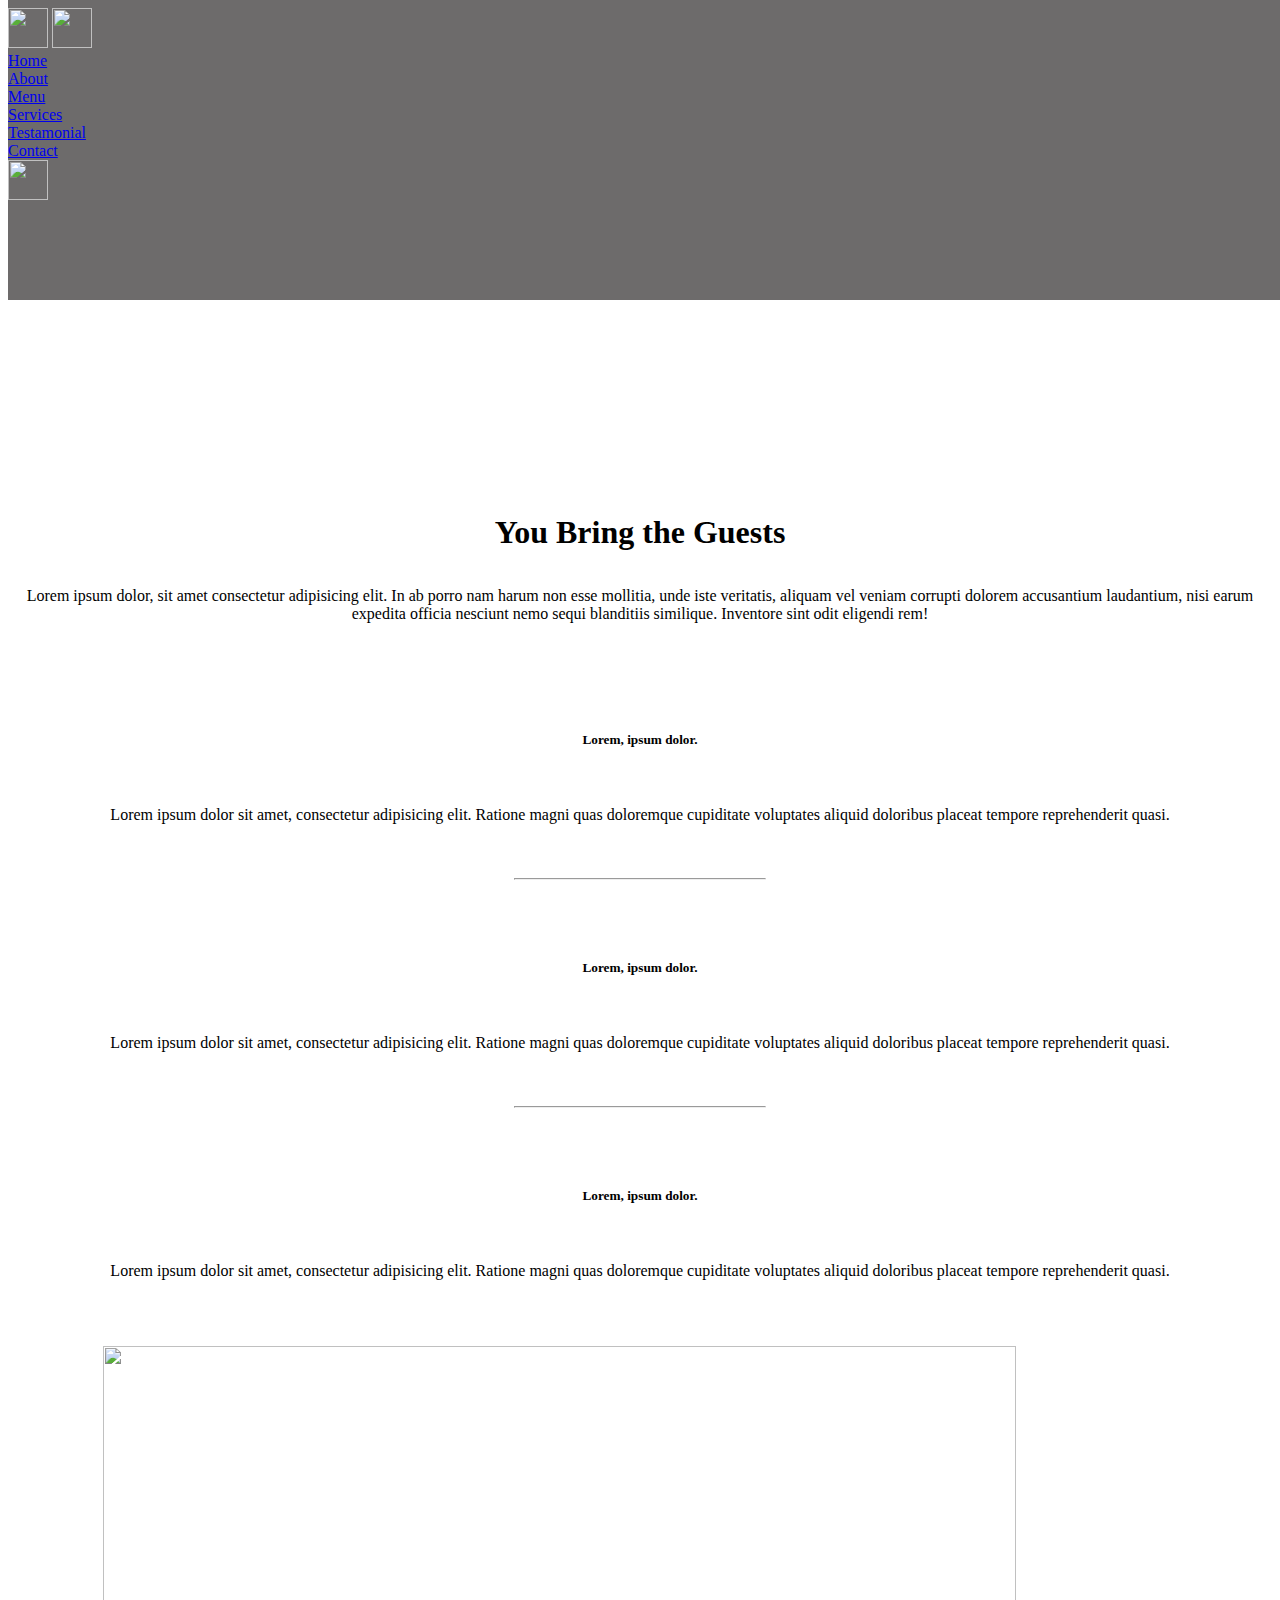
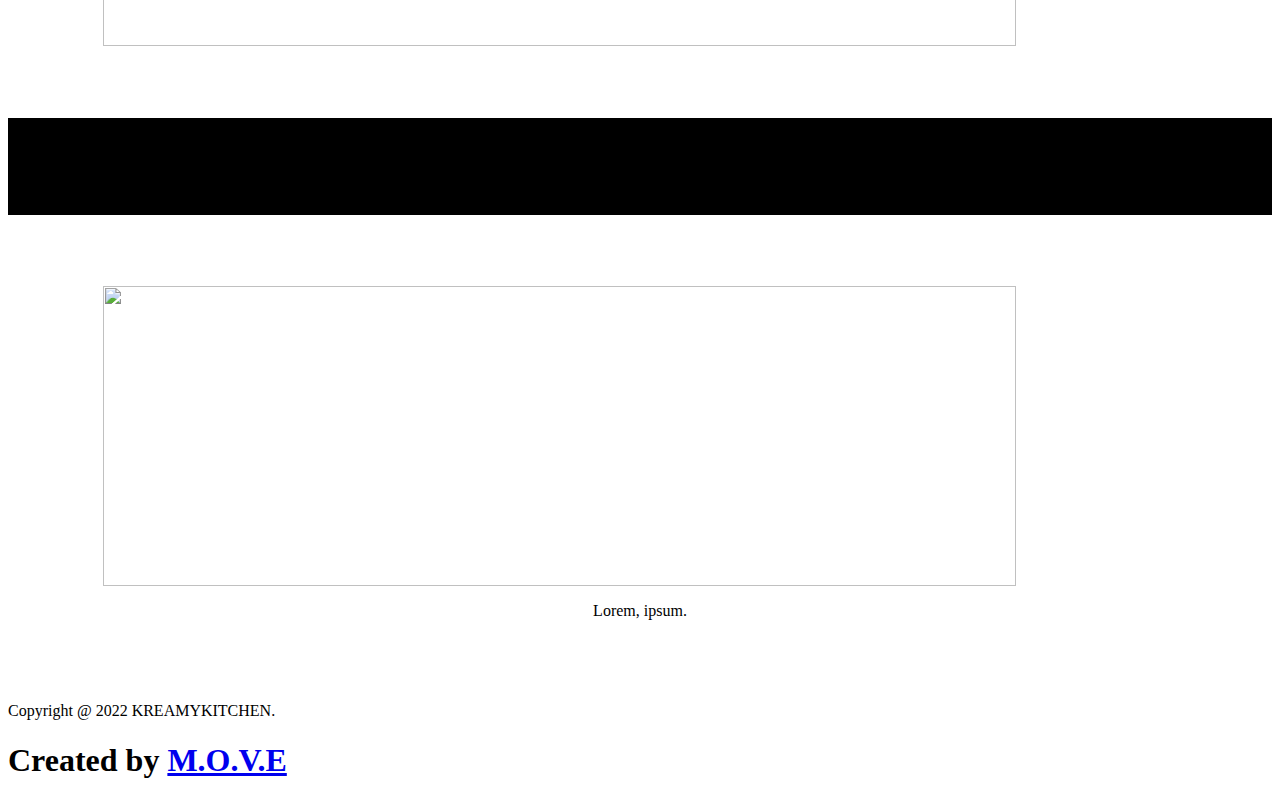
==== about.html @ 5a99c394 "Add files via upload" ====
<html>
    <head>
        <meta charset="UTF-8">
  <meta http-equiv="X-UA-Compatible" content="IE=edge">
  <meta name="viewport" content="width=device-width, initial-scale=1.0">
        <title>
            KREAMYKITCHEN ||
        </title>
        <link rel="stylesheet" href="https://cdnjs.cloudflare.com/ajax/libs/font-awesome/6.1.2/css/all.min.css" 
        integrity="sha512-1sCRPdkRXhBV2PBLUdRb4tMg1w2YPf37qatUFeS7zlBy7jJI8Lf4VHwWfZZfpXtYSLy85pkm9GaYVYMfw5BC1A=="
         crossorigin="anonymous" 
        referrerpolicy="no-referrer" />
        <link href="assets/css/style.css" rel="stylesheet" type="text/css">
        <link href="assets/css/mediaquery.css" rel="stylesheet" type="text/css">
        <link rel="stylesheet" href="path/to/font-awesome/css/font-awesome.min.css">
        <link rel="preconnect" href="https://fonts.googleapis.com">
        <link rel="preconnect" href="https://fonts.gstatic.com" crossorigin>
        <link href="https://fonts.googleapis.com/css2?family=Poppins:ital,wght@0,200;0,300;0,400;0,500;0,600;1,200&display=swap" rel="stylesheet">
<link href="assets/css icon/all.css" rel="stylesheet">
<link rel="preconnect" href="https://fonts.googleapis.com">
<link rel="preconnect" href="https://fonts.gstatic.com" crossorigin>
<link href="https://fonts.googleapis.com/css2?family=Dancing+Script:wght@700&family=Edu+VIC+WA+NT+Beginner&family=Raleway:wght@200&display=swap" rel="stylesheet">
    </head>
    <body>

     

      
<header>
    
    <div class="menu-btns">
        <img class="open"  src="https://img.icons8.com/ios-filled/50/ffffff/menu--v1.png" width="40"/>
        <img  id="close" class="hide"   src="https://img.icons8.com/ios-filled/50/ffffff/delete-sign--v1.png"  width="40"/>
       </div>
    
       <div id="menu-bar" class="slide">

        <div class="nav-link-card">
            <div class="nav-link">  <a href="index.html">Home</a></div>
        <div class="nav-link">  <a href="about.html">About</a></div>
        <div class="nav-link">  <a href="menu.html">Menu</a></div>
        <div class="nav-link">  <a href="services.html">Services</a></div>
        <div class="nav-link">  <a href="testimonials.html">Testamonial</a></div>
        <div class="nav-link">   <a href="contact.html">Contact</a></div>
        </div>


    </div>
    

    <div class="logo-card">
        <div class="brand-logo"><img class="logo" src="assets/images/logo.jpg" width="40"> </div>
        </div>


        <div class="header-social">
            <i class="fa-brands fa-instagram"></i>
        </div>

    </header>

<div id="background-img"></div>

    <section id="about-about">

    <div id="about-head-text">About Us</div>

<div class="line"></div>

    <div id="about-intro-text">
    <h1>You Bring the Guests</h1>
    <p>Lorem ipsum dolor, sit amet consectetur adipisicing elit. 
        In ab porro nam harum non esse mollitia, unde iste veritatis,
         aliquam vel veniam corrupti dolorem accusantium laudantium,
          nisi earum expedita officia nesciunt nemo sequi blanditiis similique. 
          Inventore sint odit eligendi rem!</p>
    </div>
    
<div id="about-mother">

<div class="about-card">
    <i class="fa-solid fa-carrot"></i>
    <h5>Lorem, ipsum dolor.</h5>
    <p>Lorem ipsum dolor sit amet, consectetur adipisicing elit. 
        Ratione magni quas doloremque cupiditate voluptates
         aliquid doloribus placeat tempore reprehenderit quasi.</p>
</div>

<hr>


<div class="about-card">
    <i class="fa-solid fa-plate-wheat"></i>
    <h5>Lorem, ipsum dolor.</h5>
    <p>Lorem ipsum dolor sit amet, consectetur adipisicing elit. 
        Ratione magni quas doloremque cupiditate voluptates
         aliquid doloribus placeat tempore reprehenderit quasi.</p>
</div>

<hr>



<div class="about-card">
    <i class="fa-solid fa-plate-wheat"></i>
    <h5>Lorem, ipsum dolor.</h5>
    <p>Lorem ipsum dolor sit amet, consectetur adipisicing elit. 
        Ratione magni quas doloremque cupiditate voluptates
         aliquid doloribus placeat tempore reprehenderit quasi.</p>
</div>

</div>

<div class="about-img-card">
    <img src="assets/images/about about img.jpg" alt="">
</div>


<div id="the-chef">
<h1>Meet KREAMYKITCHEN Chef</h1>

<span class="about-img-text-card">
    <img src="assets/images/our chef.jpg" alt="">
<p>Lorem, ipsum.</p>

<span class="the-chef-social">
    <i class="fa-brands fa-instagram"></i> 
    <i class="fa-solid fa-envelope"></i>
</span>

</span>

</div>

    </section>


    <footer>
        <p>Copyright @ 2022 KREAMYKITCHEN.</p>
        <h1> Created by <a href="http://wa.me/message/B4BREKT4IJVZI1"> M.O.V.E</a></h1>
        
        </footer>

    <script src="assets/js/main.js"></script>

<style>
.the-chef-social i{
font-size:30px;
color:#db5207;
z-index: 99;
}


.about-card i{
    font-size:30px; 
    color:#db5207;
}

#background-img{
background-image: url('/assets/images/news.jpg');
  background-blend-mode: overlay;
  background-size: cover;
    background-repeat: no-repeat;
 background-color:rgb(33 31 31 / 66%);
 height:300px;
 position:absolute;
 top:0px;
 width:100%;
 z-index: -10;
}


#about-head-text{
margin-top:130px;
text-align: center;
font-size:30px;
color:white;
}

#about-intro-text{
    margin-top:150px;
   text-align: center;
   padding-bottom:50px;
}

#about-intro-text h1{
    padding-bottom:15px;
}

#about-mother{
display:flex;
flex-direction: column;
gap:30px;
justify-content: center;
align-items: center;
}

#about-mother hr{
width:250px;
}


.about-card{
    display:flex;
flex-direction: column;
justify-content: center;
align-items: center;
text-align: center;
gap:20px;
}

.about-img-text-card,.about-img-card{
    display:flex;
flex-direction: column;
justify-content: center;
align-items: center;
}


.about-img-text-card img{
width:85%;
height:300px;
padding-top:50px;
}

.about-img-card img{
width:85%;
padding-top:50px;
padding-bottom:50px;
height:300px;

}

#the-chef{
    padding-bottom:50px;

}

#the-chef h1{
  background-color:black;
  padding:30px;
  text-align: center;

}



</style>


    </body>
</html>
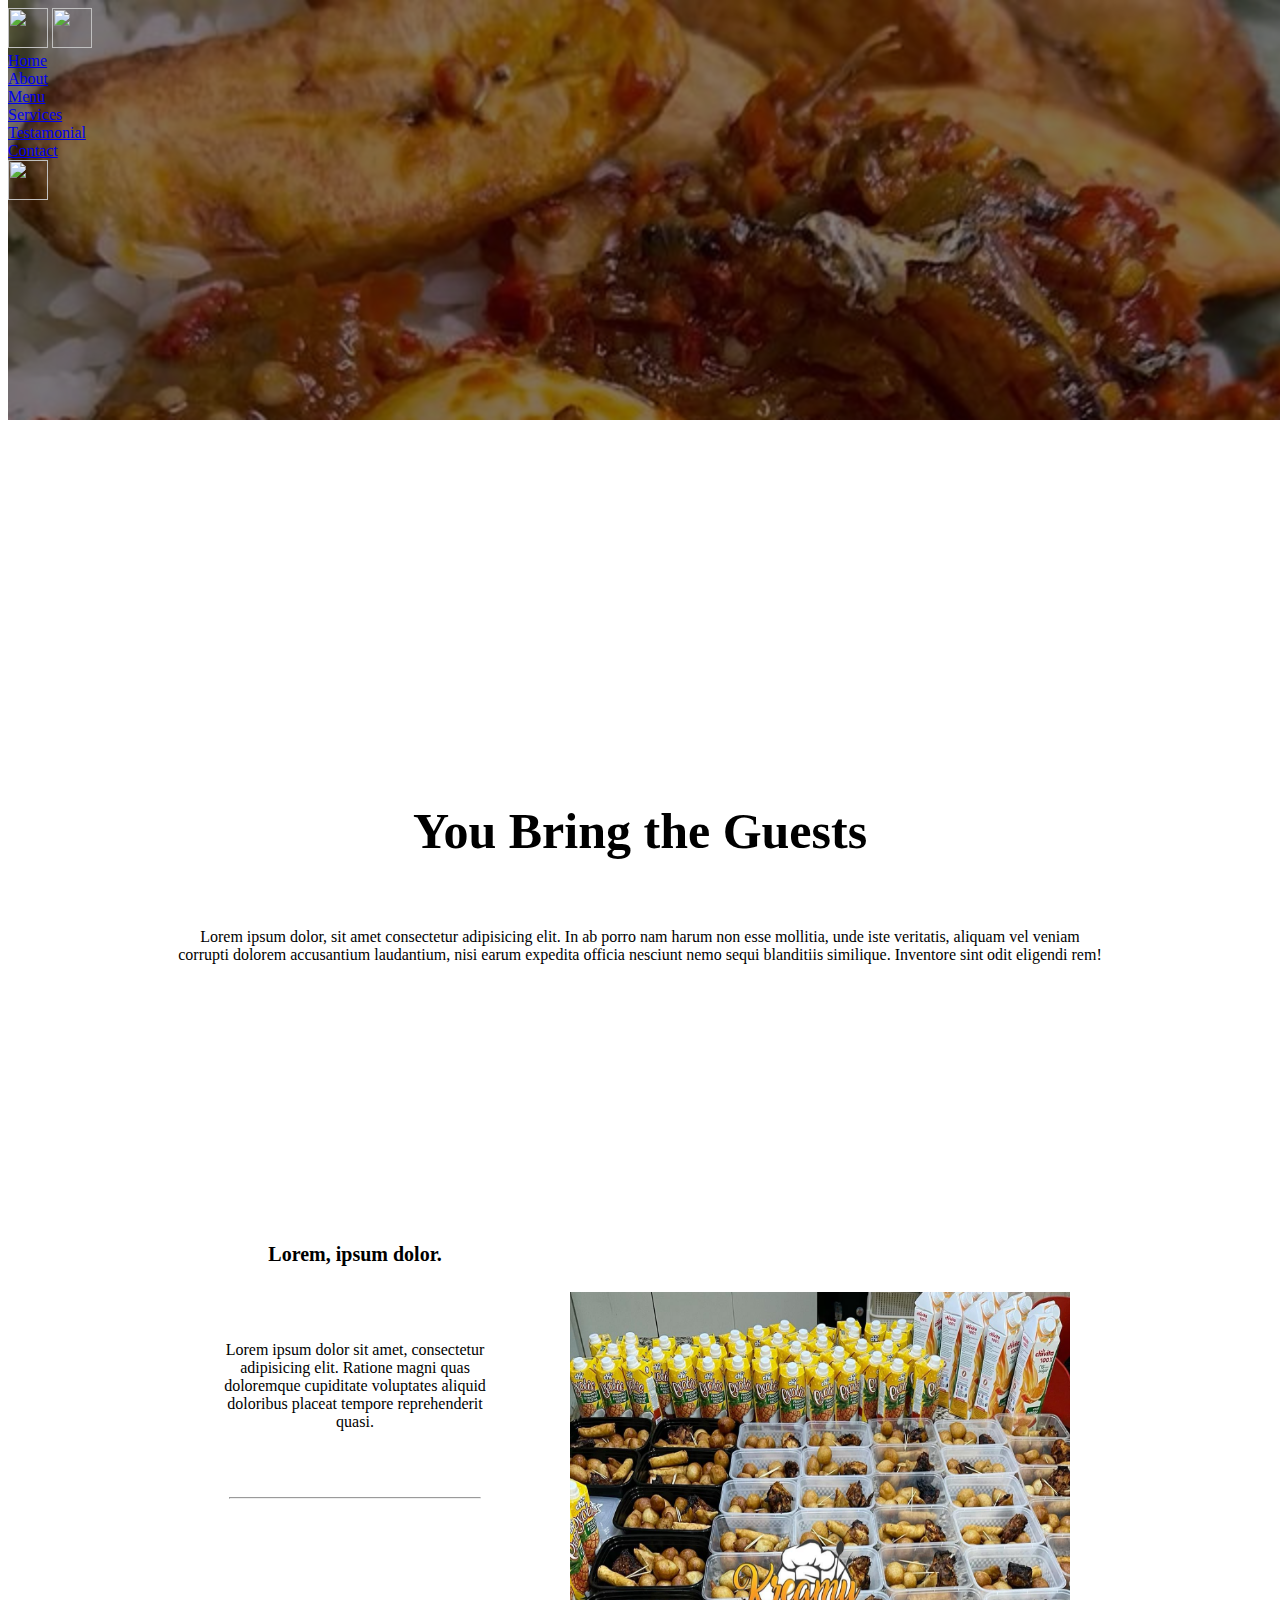
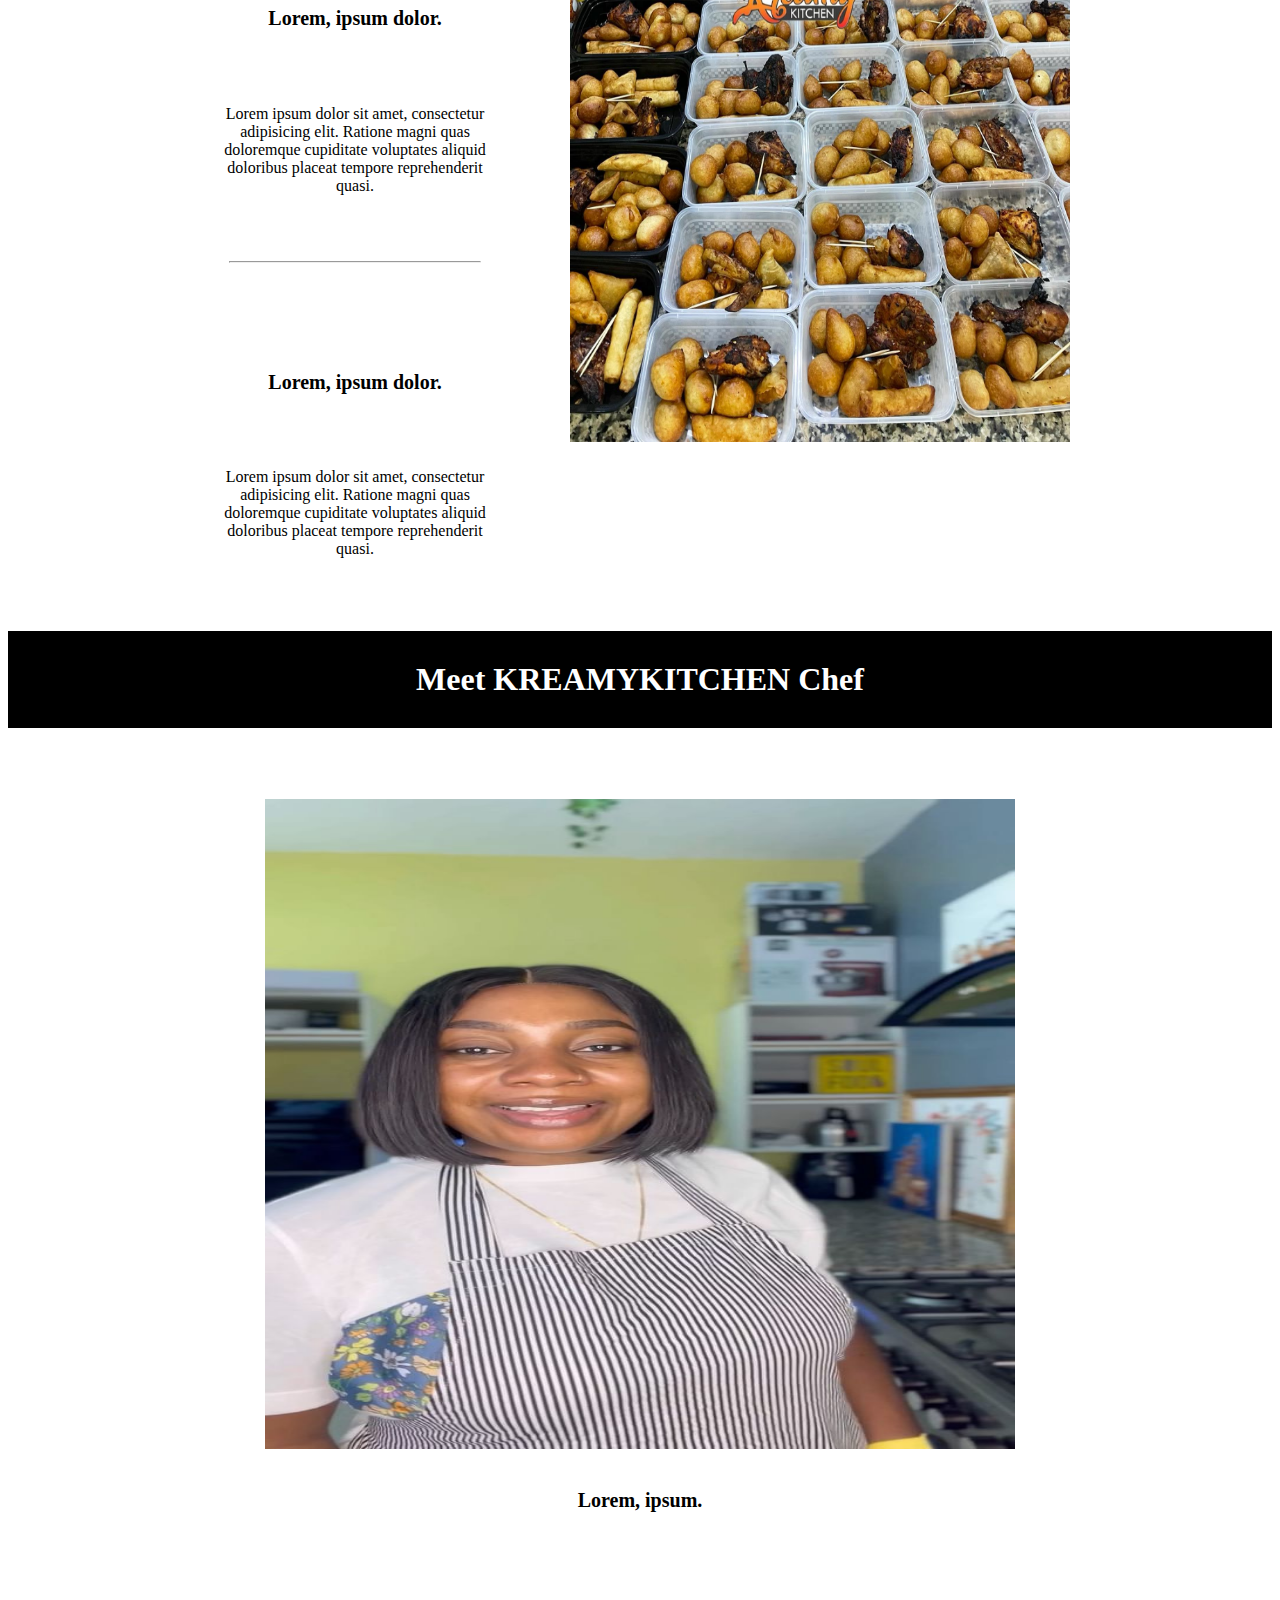
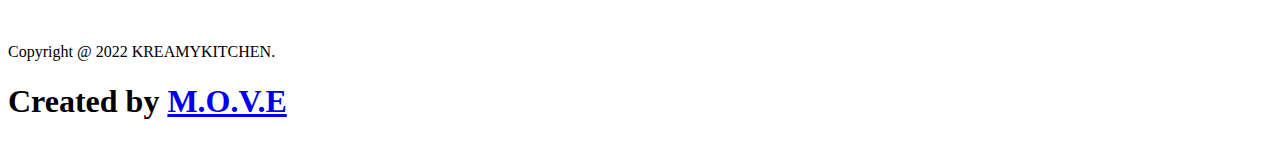
==== commit 6f47ef49: "Add files via upload" ====
--- a/about.html
+++ b/about.html
@@ -29,8 +29,8 @@
 <header>
     
     <div class="menu-btns">
-        <img class="open"  src="https://img.icons8.com/ios-filled/50/ffffff/menu--v1.png" width="40"/>
-        <img  id="close" class="hide"   src="https://img.icons8.com/ios-filled/50/ffffff/delete-sign--v1.png"  width="40"/>
+        <img class="open"  src="https://img.icons8.com/ios-filled/50/000000/menu--v1.png" width="40"/>
+        <img  id="close" class="hide"   src="https://img.icons8.com/ios-filled/50/000000/delete-sign--v1.png"  width="40"/>
        </div>
     
        <div id="menu-bar" class="slide">
@@ -49,7 +49,7 @@
     
 
     <div class="logo-card">
-        <div class="brand-logo"><img class="logo" src="assets/images/logo.jpg" width="40"> </div>
+        <div class="brand-logo"><img class="logo" src="assets/images/logo.PNG" width="40"> </div>
         </div>
 
 
@@ -78,6 +78,8 @@
     
 <div id="about-mother">
 
+    <div class="about-card-container">
+
 <div class="about-card">
     <i class="fa-solid fa-carrot"></i>
     <h5>Lorem, ipsum dolor.</h5>
@@ -115,6 +117,7 @@
     <img src="assets/images/about about img.jpg" alt="">
 </div>
 
+</div>
 
 <div id="the-chef">
 <h1>Meet KREAMYKITCHEN Chef</h1>
@@ -144,6 +147,8 @@
     <script src="assets/js/main.js"></script>
 
 <style>
+
+
 .the-chef-social i{
 font-size:30px;
 color:#db5207;
@@ -157,7 +162,7 @@
 }
 
 #background-img{
-background-image: url('/assets/images/news.jpg');
+background-image: url('/assets/images/news.jpg') !important;
   background-blend-mode: overlay;
   background-size: cover;
     background-repeat: no-repeat;
@@ -171,10 +176,11 @@
 
 
 #about-head-text{
-margin-top:130px;
+margin-top:170px;
 text-align: center;
 font-size:30px;
 color:white;
+padding-top:20px;
 }
 
 #about-intro-text{
@@ -183,20 +189,28 @@
    padding-bottom:50px;
 }
 
+#about-intro-text p{
+padding:20px;
+}
+
 #about-intro-text h1{
     padding-bottom:15px;
 }
 
-#about-mother{
+.about-card-container{
 display:flex;
 flex-direction: column;
 gap:30px;
 justify-content: center;
 align-items: center;
+padding-top:25px;
+padding-bottom:25px;
+
 }
 
 #about-mother hr{
 width:250px;
+margin:10px;
 }
 
 
@@ -206,14 +220,21 @@
 justify-content: center;
 align-items: center;
 text-align: center;
-gap:20px;
-}
+padding:10px;
+}
+
+.about-card h5 {
+    padding:25px;
+    font-size:20px;
+}
+
 
 .about-img-text-card,.about-img-card{
     display:flex;
 flex-direction: column;
 justify-content: center;
 align-items: center;
+padding-bottom:25px;
 }
 
 
@@ -240,9 +261,147 @@
   background-color:black;
   padding:30px;
   text-align: center;
-
-}
-
+color:white;
+}
+
+.about-img-text-card p{
+padding:20px;
+font-weight:bold;
+font-size:20px;
+}
+
+.the-chef-social{
+display:flex;
+gap:30px;
+}
+
+.the-chef-social i{
+color:black;
+font-size:25px;
+}
+
+@media (min-width: 768px) {
+
+#background-img{
+background-image: url('/assets/images/news.jpg') !important;
+  background-blend-mode: overlay;
+  background-size: cover;
+    background-repeat: no-repeat;
+ background-color:rgb(33 31 31 / 66%);
+ height:300px;
+ position:absolute;
+ top:0px;
+ width:100%;
+ z-index: -10;
+ padding-bottom:70px;
+}
+
+#about-intro-text{
+   padding:100px;
+}
+
+#about-intro-text h1{
+    font-size:40px;
+}
+
+
+
+#about-mother{
+display: flex;
+justify-content: center;
+align-items:center;
+gap:20px;
+}
+
+
+.about-card{
+width:270px;
+}
+
+.about-img-card img{
+width:400px;
+height:750px;
+
+}
+
+.about-img-text-card img{
+height:650px;
+width:600px;
+}
+
+
+}
+
+@media (min-width: 1024px) {
+
+    #background-img{
+ padding-bottom:70px;
+ height: 350px;
+}
+
+#about-head-text{
+margin-top:190px;
+text-align: center;
+font-size:50px;
+color:white;
+
+}
+
+#about-intro-text h1{
+    font-size:50px;
+}
+
+    #about-mother{
+display: flex;
+justify-content: center;
+align-items:center;
+gap:70px;
+}
+
+    .about-img-card img{
+width:500px;
+height:750px;
+
+}
+
+.about-img-text-card img{
+height:50 0px;
+width:750px;
+}
+
+#about-intro-text{
+   padding:150px;
+}
+
+
+}
+
+@media (min-width: 1321px) {
+
+#about-mother{
+display: flex;
+justify-content: center;
+align-items:center;
+gap:100px;
+}
+
+.about-img-card img{
+width:700px;
+height:750px;
+
+}
+
+.about-img-text-card img{
+height:500px;
+width:750px;
+}
+
+#about-intro-text p{
+    width:1050px;
+text-align: center;
+}
+
+}
 
 
 </style>
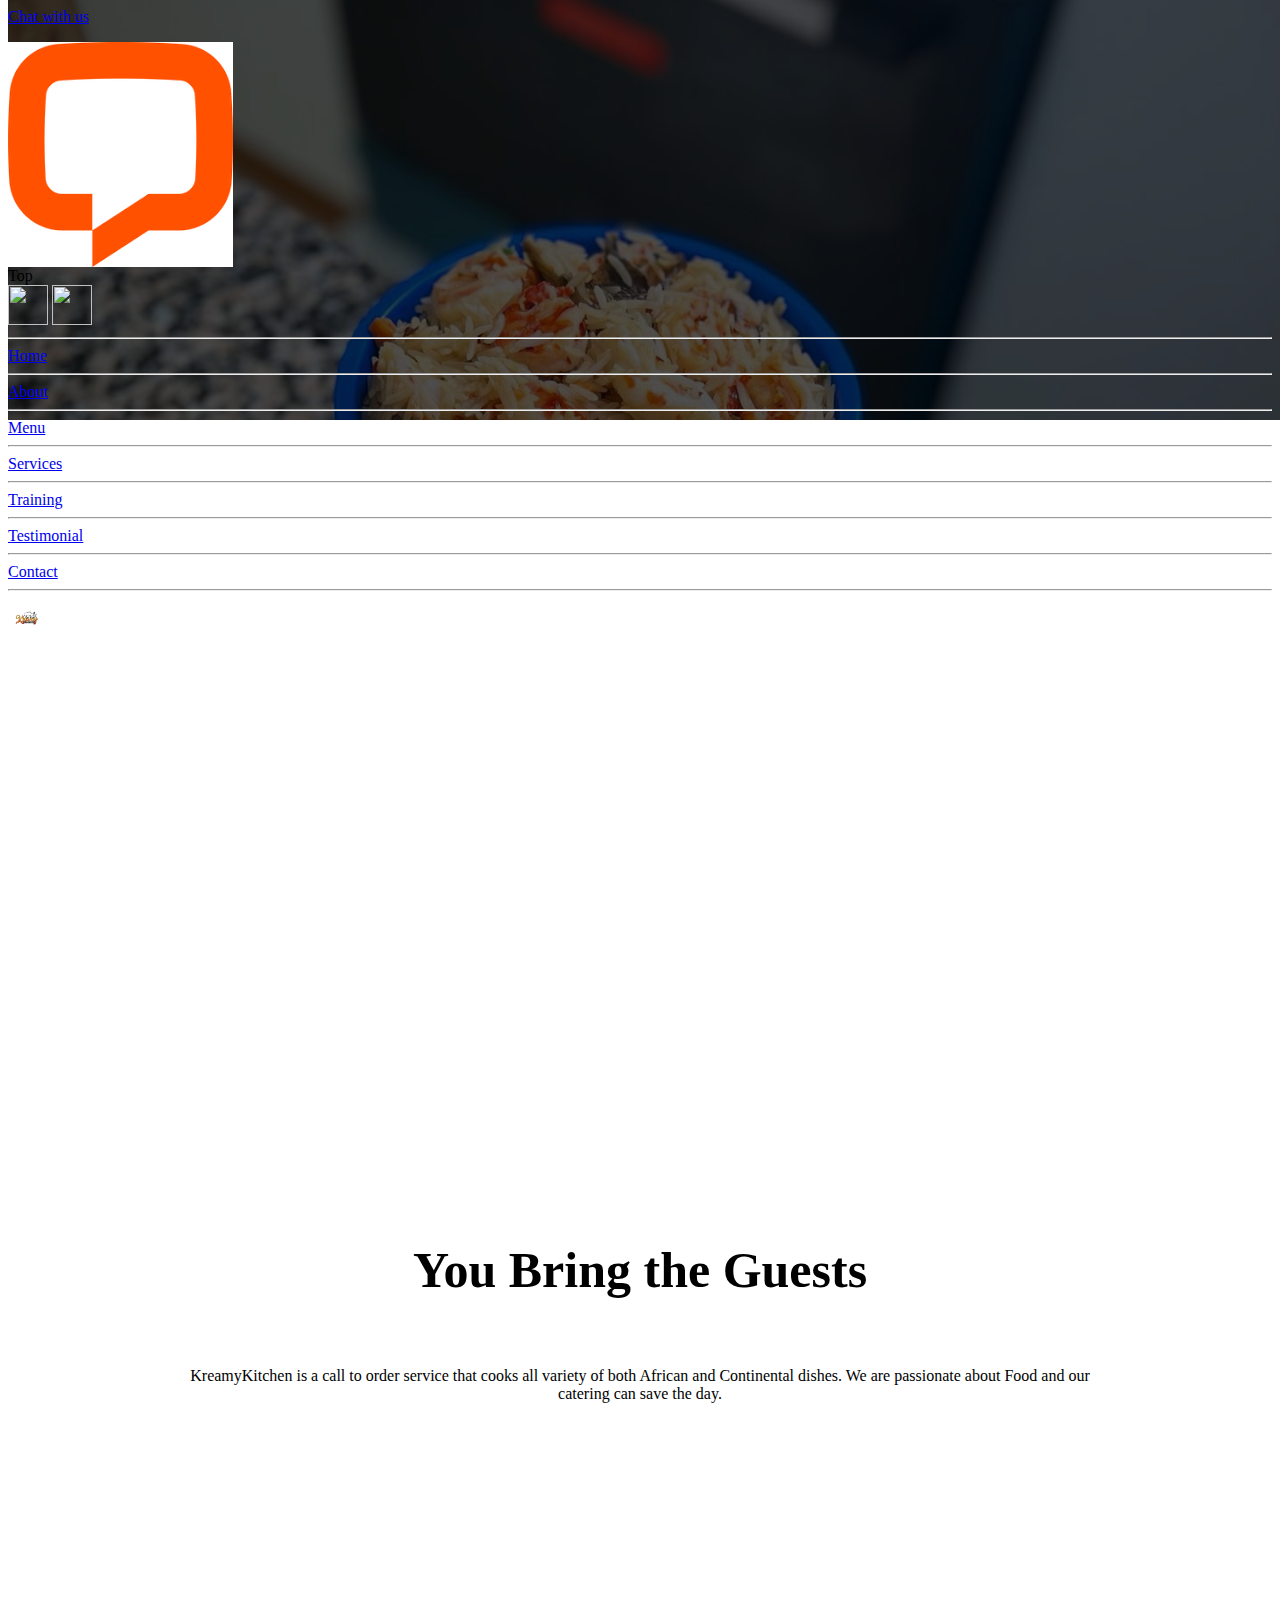
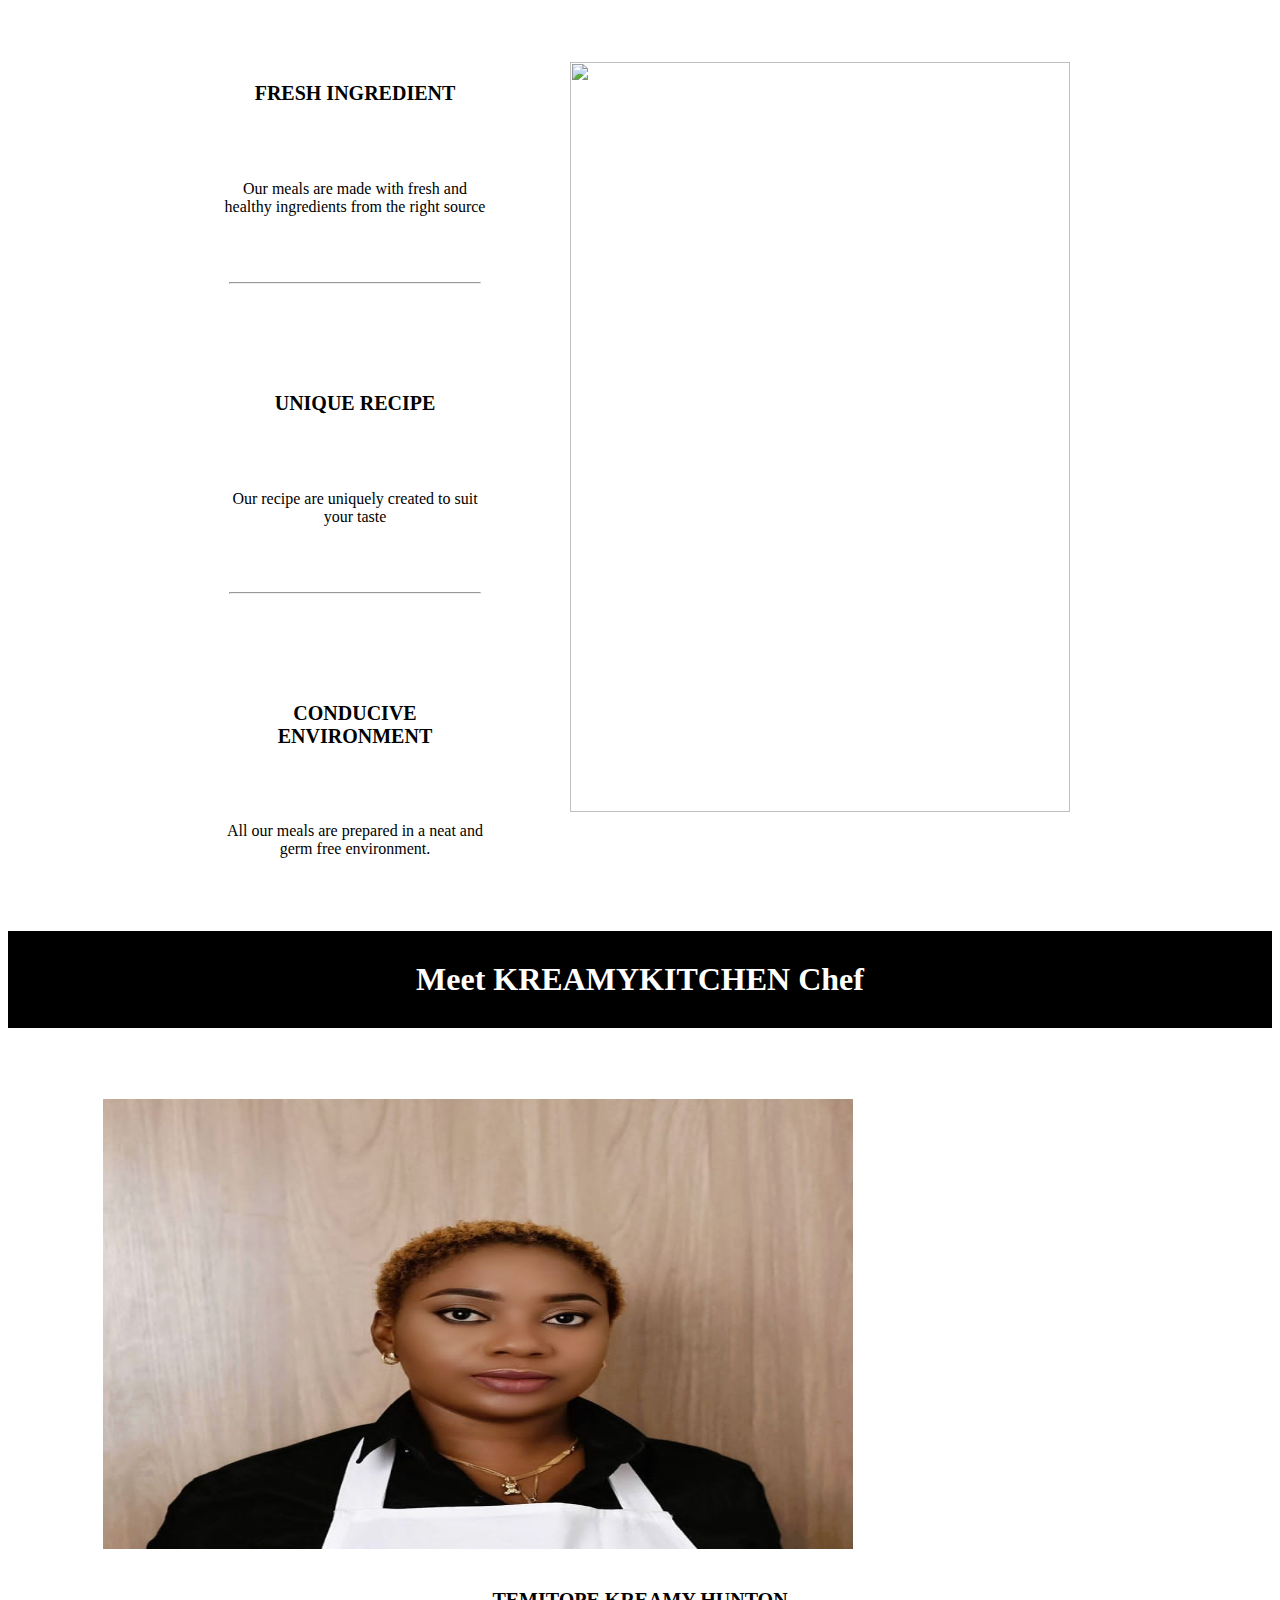
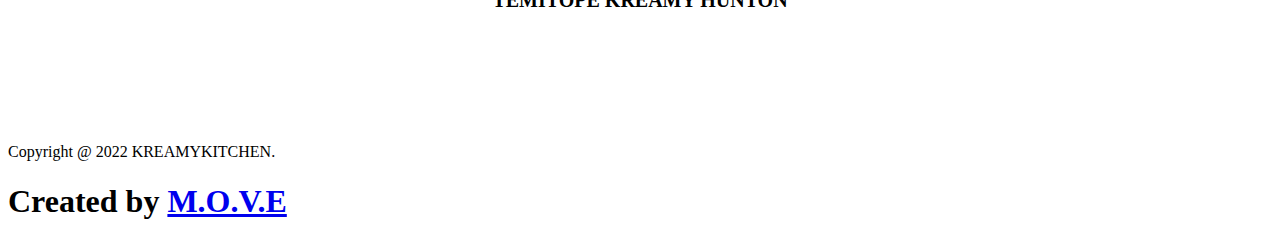
==== commit 5e08ec94: "Add files via upload" ====
--- a/about.html
+++ b/about.html
@@ -4,7 +4,7 @@
   <meta http-equiv="X-UA-Compatible" content="IE=edge">
   <meta name="viewport" content="width=device-width, initial-scale=1.0">
         <title>
-            KREAMYKITCHEN ||
+        KREAMYKITCHEN || PREMIUM MEAL GUARANTEED || BETTER THAN GOOD EXPERIENCE
         </title>
         <link rel="stylesheet" href="https://cdnjs.cloudflare.com/ajax/libs/font-awesome/6.1.2/css/all.min.css" 
         integrity="sha512-1sCRPdkRXhBV2PBLUdRb4tMg1w2YPf37qatUFeS7zlBy7jJI8Lf4VHwWfZZfpXtYSLy85pkm9GaYVYMfw5BC1A=="
@@ -15,15 +15,19 @@
         <link rel="stylesheet" href="path/to/font-awesome/css/font-awesome.min.css">
         <link rel="preconnect" href="https://fonts.googleapis.com">
         <link rel="preconnect" href="https://fonts.gstatic.com" crossorigin>
-        <link href="https://fonts.googleapis.com/css2?family=Poppins:ital,wght@0,200;0,300;0,400;0,500;0,600;1,200&display=swap" rel="stylesheet">
-<link href="assets/css icon/all.css" rel="stylesheet">
-<link rel="preconnect" href="https://fonts.googleapis.com">
-<link rel="preconnect" href="https://fonts.gstatic.com" crossorigin>
-<link href="https://fonts.googleapis.com/css2?family=Dancing+Script:wght@700&family=Edu+VIC+WA+NT+Beginner&family=Raleway:wght@200&display=swap" rel="stylesheet">
+        <link
+          href="https://fonts.googleapis.com/css2?family=Monoton&family=Rubik:wght@300;400;500;600;700;800;900&display=swap"
+          rel="stylesheet">
     </head>
     <body>
 
-     
+        <div class="chat">
+            <a href="#"> <p class="chat-text">Chat with us</p></a>
+              <a href="#"><img class="whatsapp-img" src="assets/images/download (4).png" ></a>
+          </div>  
+        
+          <div  class="scrollTop">Top</div>
+
 
       
 <header>
@@ -36,12 +40,21 @@
        <div id="menu-bar" class="slide">
 
         <div class="nav-link-card">
-            <div class="nav-link">  <a href="index.html">Home</a></div>
+            <hr>
+       <div class="nav-link">  <a href="index.html">Home</a></div>
+            <hr>
         <div class="nav-link">  <a href="about.html">About</a></div>
+        <hr>
         <div class="nav-link">  <a href="menu.html">Menu</a></div>
+        <hr>
         <div class="nav-link">  <a href="services.html">Services</a></div>
-        <div class="nav-link">  <a href="testimonials.html">Testamonial</a></div>
+        <hr>
+        <div class="nav-link">  <a href="school.html">Training</a></div>
+        <hr>
+        <div class="nav-link">  <a href="testimonials.html">Testimonial</a></div>
+        <hr>
         <div class="nav-link">   <a href="contact.html">Contact</a></div>
+        <hr>
         </div>
 
 
@@ -54,8 +67,8 @@
 
 
         <div class="header-social">
-            <i class="fa-brands fa-instagram"></i>
-        </div>
+            <a href="https://www.instagram.com/kreamykitchen/"> <i class="fa-brands fa-instagram"></i></a>
+         </div>
 
     </header>
 
@@ -69,11 +82,9 @@
 
     <div id="about-intro-text">
     <h1>You Bring the Guests</h1>
-    <p>Lorem ipsum dolor, sit amet consectetur adipisicing elit. 
-        In ab porro nam harum non esse mollitia, unde iste veritatis,
-         aliquam vel veniam corrupti dolorem accusantium laudantium,
-          nisi earum expedita officia nesciunt nemo sequi blanditiis similique. 
-          Inventore sint odit eligendi rem!</p>
+    <p>KreamyKitchen is a call to order service that cooks all variety of both African and Continental dishes.
+        We are passionate about Food and our catering can save the day.
+    </p>
     </div>
     
 <div id="about-mother">
@@ -82,10 +93,8 @@
 
 <div class="about-card">
     <i class="fa-solid fa-carrot"></i>
-    <h5>Lorem, ipsum dolor.</h5>
-    <p>Lorem ipsum dolor sit amet, consectetur adipisicing elit. 
-        Ratione magni quas doloremque cupiditate voluptates
-         aliquid doloribus placeat tempore reprehenderit quasi.</p>
+    <h5>FRESH INGREDIENT</h5>
+    <p>Our meals are made with fresh and healthy ingredients from the right source</p>
 </div>
 
 <hr>
@@ -93,10 +102,8 @@
 
 <div class="about-card">
     <i class="fa-solid fa-plate-wheat"></i>
-    <h5>Lorem, ipsum dolor.</h5>
-    <p>Lorem ipsum dolor sit amet, consectetur adipisicing elit. 
-        Ratione magni quas doloremque cupiditate voluptates
-         aliquid doloribus placeat tempore reprehenderit quasi.</p>
+    <h5>UNIQUE RECIPE</h5>
+    <p>Our recipe are uniquely created to suit your taste</p>
 </div>
 
 <hr>
@@ -105,16 +112,14 @@
 
 <div class="about-card">
     <i class="fa-solid fa-plate-wheat"></i>
-    <h5>Lorem, ipsum dolor.</h5>
-    <p>Lorem ipsum dolor sit amet, consectetur adipisicing elit. 
-        Ratione magni quas doloremque cupiditate voluptates
-         aliquid doloribus placeat tempore reprehenderit quasi.</p>
+    <h5>CONDUCIVE ENVIRONMENT</h5>
+    <p>All our meals are prepared in a neat and germ free environment.</p>
 </div>
 
 </div>
 
 <div class="about-img-card">
-    <img src="assets/images/about about img.jpg" alt="">
+    <img src="assets/images/bowl (30).jpg" alt="">
 </div>
 
 </div>
@@ -123,11 +128,11 @@
 <h1>Meet KREAMYKITCHEN Chef</h1>
 
 <span class="about-img-text-card">
-    <img src="assets/images/our chef.jpg" alt="">
-<p>Lorem, ipsum.</p>
+  <div> <img src="assets/images/VOZE9125.JPG" alt=""></div>
+<p>TEMITOPE KREAMY HUNTON</p>
 
 <span class="the-chef-social">
-    <i class="fa-brands fa-instagram"></i> 
+    <a href="https://www.instagram.com/kreamykitchen/">  <i class="fa-brands fa-instagram"></i> </a>
     <i class="fa-solid fa-envelope"></i>
 </span>
 
@@ -162,16 +167,17 @@
 }
 
 #background-img{
-background-image: url('/assets/images/news.jpg') !important;
+background-image: url('/assets/images/food\ details\ \(13\).jpg') !important;
   background-blend-mode: overlay;
   background-size: cover;
     background-repeat: no-repeat;
- background-color:rgb(33 31 31 / 66%);
+ background-color:rgba(14, 13, 13, 0.776);
  height:300px;
  position:absolute;
  top:0px;
  width:100%;
  z-index: -10;
+ object-position: center;
 }
 
 
@@ -237,11 +243,17 @@
 padding-bottom:25px;
 }
 
+.about-img-text-card div{
+    width:85%;
+    overflow:hidden;
+    height:450px;
+    padding-top:50px;
+    object-fit: fill;
+    object-position: center;
+}
 
 .about-img-text-card img{
-width:85%;
-height:300px;
-padding-top:50px;
+width:100%;
 }
 
 .about-img-card img{
@@ -283,11 +295,11 @@
 @media (min-width: 768px) {
 
 #background-img{
-background-image: url('/assets/images/news.jpg') !important;
+
   background-blend-mode: overlay;
   background-size: cover;
     background-repeat: no-repeat;
- background-color:rgb(33 31 31 / 66%);
+
  height:300px;
  position:absolute;
  top:0px;
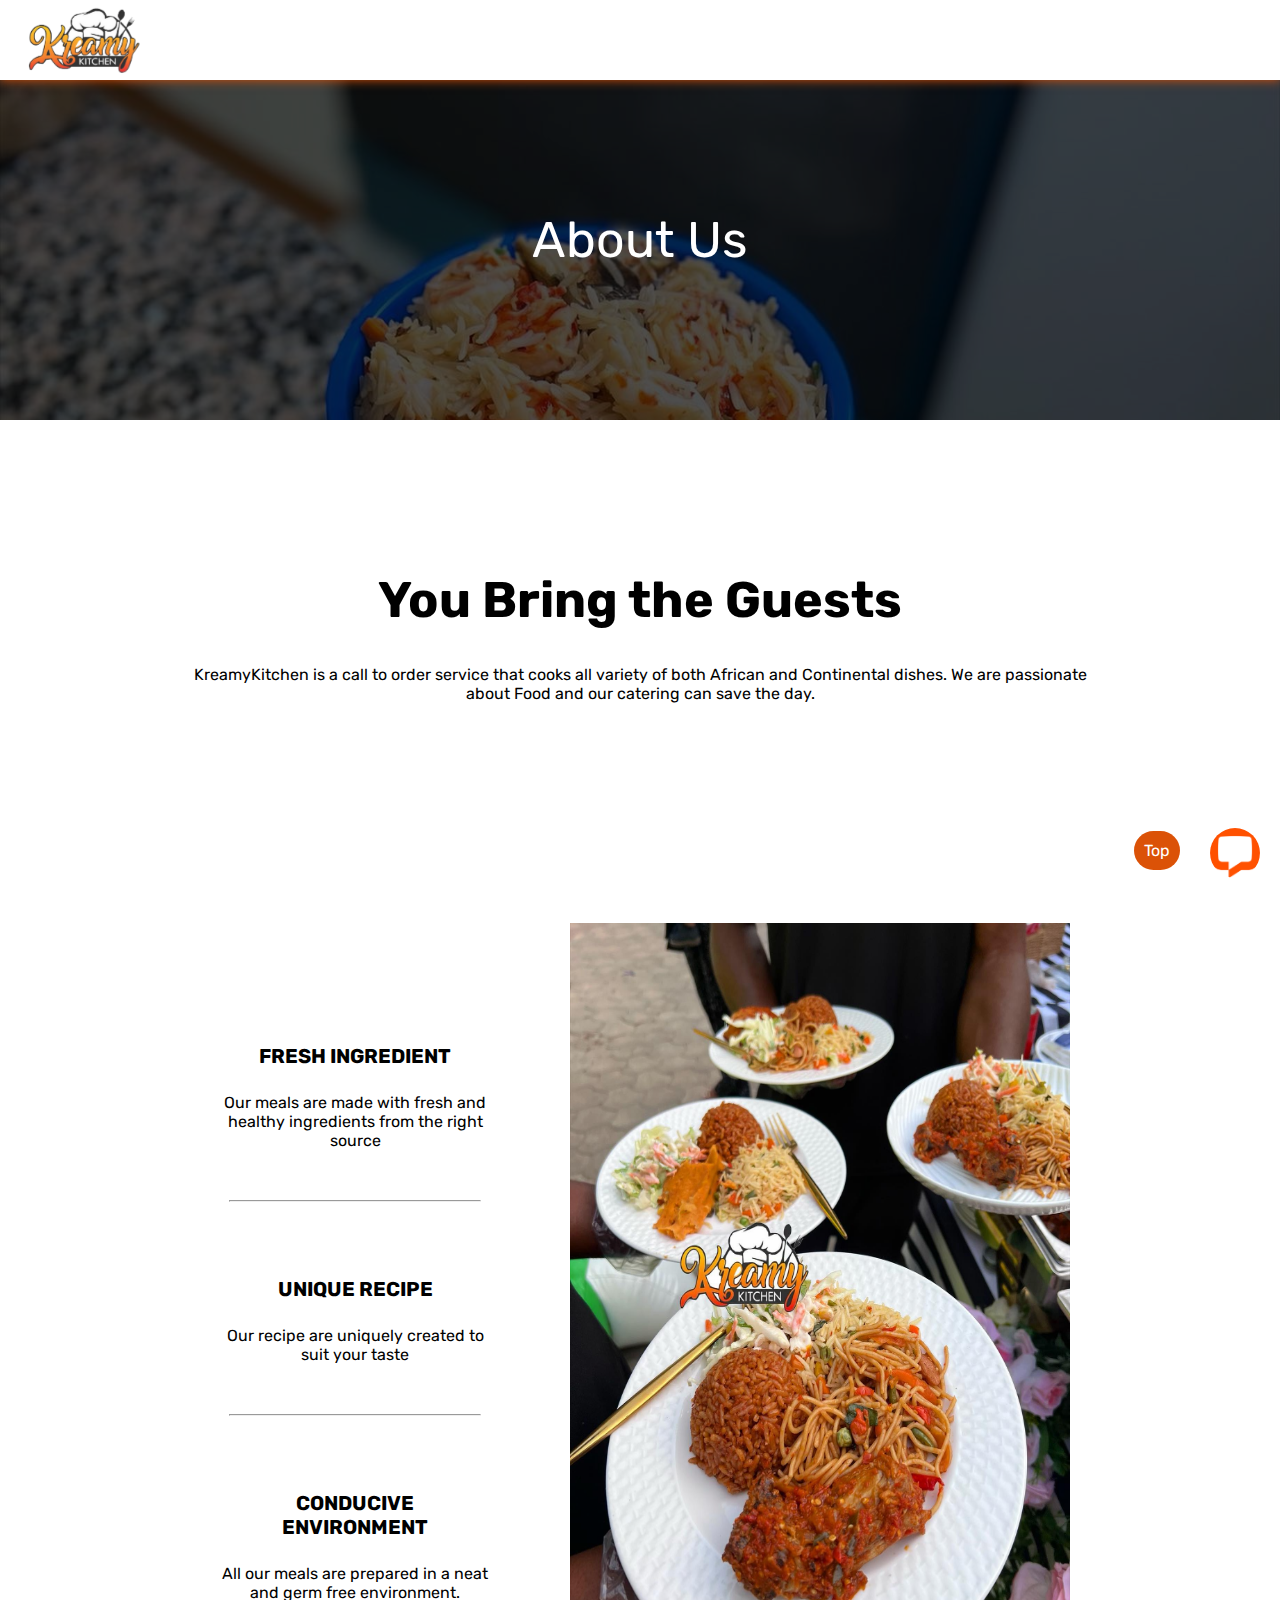
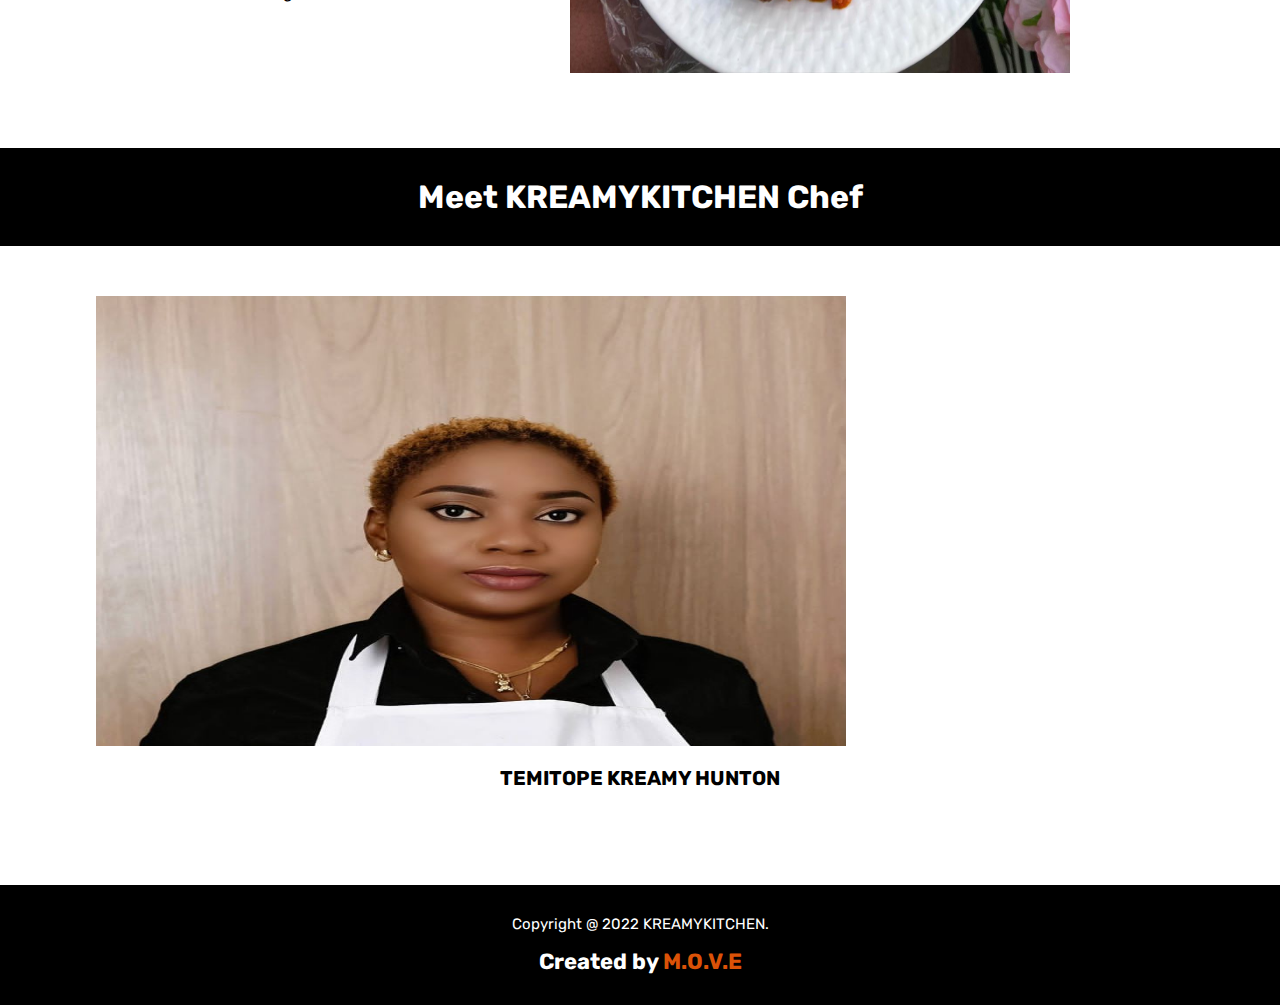
==== commit 3539063b: "Add files via upload" ====
--- a/about.html
+++ b/about.html
@@ -18,6 +18,7 @@
         <link
           href="https://fonts.googleapis.com/css2?family=Monoton&family=Rubik:wght@300;400;500;600;700;800;900&display=swap"
           rel="stylesheet">
+      
     </head>
     <body>
 
@@ -29,9 +30,18 @@
           <div  class="scrollTop">Top</div>
 
 
-      
 <header>
     
+    <div class="logo-card">
+        <div class="brand-logo"><img class="logo" src="assets/images/logo.PNG" width="40"> </div>
+        </div>
+
+
+        <div class="header-social">
+           <a href="https://www.instagram.com/kreamykitchen/"> <i class="fa-brands fa-instagram"></i></a>
+        </div>
+
+
     <div class="menu-btns">
         <img class="open"  src="https://img.icons8.com/ios-filled/50/000000/menu--v1.png" width="40"/>
         <img  id="close" class="hide"   src="https://img.icons8.com/ios-filled/50/000000/delete-sign--v1.png"  width="40"/>
@@ -57,20 +67,8 @@
         <hr>
         </div>
 
-
     </div>
-    
-
-    <div class="logo-card">
-        <div class="brand-logo"><img class="logo" src="assets/images/logo.PNG" width="40"> </div>
-        </div>
-
-
-        <div class="header-social">
-            <a href="https://www.instagram.com/kreamykitchen/"> <i class="fa-brands fa-instagram"></i></a>
-         </div>
-
-    </header>
+</header>
 
 <div id="background-img"></div>
 
@@ -148,9 +146,6 @@
         <h1> Created by <a href="http://wa.me/message/B4BREKT4IJVZI1"> M.O.V.E</a></h1>
         
         </footer>
-
-    <script src="assets/js/main.js"></script>
-
 <style>
 
 
@@ -416,7 +411,10 @@
 }
 
 
+
 </style>
+
+<script src="assets/js/main.js"></script>
 
 
     </body>
--- a/assets/css/style.css
+++ b/assets/css/style.css
@@ -0,0 +1,684 @@
+*{
+  margin:0px;
+  padding:0px;
+  scroll-behavior: smooth;
+
+ }
+
+ html {
+  font-family: "Rubik", sans-serif;
+  scroll-behavior: smooth;
+}
+
+
+ :root {
+
+  /**
+   * colors
+   */
+
+ 
+  --my-color: #db5207;
+  --other-color: white;
+  --alt-color: #f8801a;
+ }
+
+
+body{
+background-color: white;
+}
+
+
+
+
+.chat{
+  position:fixed;
+   top:93%;
+   display:flex;
+   justify-content:right;
+   align-items:right;
+  right:20px;
+  z-index: 99999;
+  
+  }
+  
+  .chat-text{
+  background-color:white;
+  width:110px;
+  text-align:center;
+  border-radius:8px;
+  line-height:1.7;
+  font-weight:500;
+   height:27px;
+   display:none;
+
+  }
+  
+  .whatsapp-img{
+  border-radius:100px;
+  height:50px;
+   width:50px;
+  margin-top:-9px;
+  animation: scaleUp 3s ease-in-out infinite;
+  }
+
+
+
+
+/* SCROLL TO TOP STYLE RULES */
+
+
+.scrollTop{
+  position:fixed;
+  bottom:30px;
+  right:100px;
+  background-color: var(--my-color);
+  color:white;
+  cursor: pointer;
+  transition: all 0.5s ease 0s;
+  z-index: 9999;
+  padding: 10px;
+  border-radius:30px;
+}
+
+ /* END OF  SCROLL TO TOP STYLE RULES */
+
+ 
+
+
+
+
+header{
+ background-color:white;
+ height:80px;
+ display:flex;
+  box-shadow: 0 0 10px hsl(21deg 94% 44%);
+  position: fixed;
+  width: 100%;
+  top:0px;
+  z-index: 9999;
+}
+
+.header-social{
+ position:absolute;
+ right:90px;
+  top:20px;
+}
+
+ .header-social a{
+  color:#db5207;
+ }
+
+.header-social i{
+ font-size:40px;
+}
+
+.logo-card{
+  position:absolute;
+  left:-10px;
+  bottom:-65px;
+}
+
+.logo{
+ width:200px;
+ height:200px;
+}
+
+
+.menu-btns{
+ position:absolute;
+right:30px;
+  z-index:1;
+ top:20px;
+}
+
+
+#menu-bar{
+display:flex;
+flex-direction:column; 
+position:absolute;
+background-color:rgb(8 8 12);
+height:400px;
+transition: all 0.4s ease;
+top:80px;
+width:100%;
+align-items:start;
+gap:30px;
+transition: 0.5s ease-in-out;
+ right:0px;
+ z-index:-4;
+  overflow:hidden;
+}
+
+.nav-link a{
+ text-decoration:none;
+color:#db5207;
+ font-weight:bold;
+}
+
+.nav-link{
+ display:flex;
+flex-direction:column;
+ position:relative;
+ top:20px;
+ margin:15px;
+
+}
+
+.nav-link-card hr{
+ position:relative;
+ top:20px;
+width:50rem;
+}
+
+
+.slide{
+left:-100%;
+}
+
+
+.hide{
+visibility:hidden;
+ z-index:1;
+}
+
+.open{
+position:absolute;
+}
+
+/*-----------------------------------*\ 
+  #home style rule
+\*-----------------------------------*/
+
+#home{
+ padding-top:120px;
+ display:flex;
+ flex-direction:column;
+ justify-content:center;
+ align-items:center;
+ text-align:center;
+}
+
+.home-left h6{
+  padding-top:30px;
+  font-size:15px;
+ display:block;
+ text-align:center;
+}
+
+.home-left p{
+  padding-top:40px;
+  font-size:15px;
+  padding-bottom:30px;
+}
+
+
+
+.home-left h1{
+ font-size:35px;
+ font-weight:bolder;
+  padding-top:20px;
+ color:#db5207;
+}
+
+#menu-about{
+  padding-bottom:40px;
+ display:flex;
+ flex-direction:column;
+ justify-content:center;
+ align-items:center;
+ gap:20px
+}
+
+#menu-about a{
+ text-decoration:none;
+ color:black;
+ font-weight:bold;
+}
+
+.menu-card{
+ display:flex;
+gap:10px;
+padding:10px;
+ border:3px solid #db5207;;
+ text-align:center;
+ width:110px;
+ background-color:#db5207;
+ justify-content:center;
+ align-items:center;
+}
+
+.trans-btn{
+   background-color:silver;
+  border:3px solid silver;
+ }
+
+/*-----------------------------------*\ 
+  #BE A CHEF
+\*-------------------------------------*/
+
+
+.be-chef-img-card{
+display:flex;
+ justify-content:center;
+ align-items:center;
+ width:90%;
+ height:320px;
+ overflow:hidden;
+}
+
+
+.home-img{
+ width:100%;
+ animation:zoomInOut 15s linear infinite;
+}
+
+
+@keyframes zoomInOut{
+0%,100%{
+ transform:scale(1);
+}
+
+50%{
+ transform:scale(1.3);
+}
+
+
+}
+
+
+#be-a-chef{
+ background-color:#1a0904;
+ margin-top:70px;
+ color:white;
+ display:flex;
+ flex-direction:column;
+ justify-content:center;
+ align-items:center;
+ padding-bottom:40px;
+  padding-top:70px;
+}
+
+
+.be-chef-text-card{
+  padding-bottom:40px;
+  display:flex;
+ flex-direction:column;
+ justify-content:center;
+ align-items:center;
+ text-align:center;
+}
+
+.be-chef-text-card p{
+padding:30px;
+}
+
+.be-chef-text-card h1{
+text-align:center;
+ font-size:17px;
+ padding:20px;
+ border: 3px solid #db5207;
+ width:200px;
+border-radius:20px;
+ color:#db5207;
+}
+
+
+.be-chef-text-card h3{
+ font-size:24px;
+}
+
+.be-chef-text-card a{
+text-decoration:none;
+}
+
+
+
+/*SECRET*/
+
+.secret{
+  padding-top:120px;
+   padding-bottom:70px;
+  display:flex;
+  flex-direction:column;
+  gap:30px;
+  justify-content:center;
+  align-items:center;
+ }
+ 
+ .secret-card{
+  display:flex;
+  flex-direction:column;
+   justify-content:center;
+  align-items:center;
+  text-align:center;
+   padding-bottom:40px;
+ }
+ 
+ .secret-card h1{
+  font-size:19px;
+  padding-top:15px;
+   padding-bottom:15px;
+  color:#db5207;
+ }
+ 
+ .secret-card p{
+   font-size:14px;
+  padding:2px;
+ }
+ 
+ .secret-card img{
+  width:120px;
+  height:120px;
+  border-radius:50%;
+ }
+
+/* MENU */
+
+#menu{
+  padding-bottom:100px;
+ display:flex;
+flex-direction:column;
+ justify-content:center;
+ align-items:center;
+}
+
+#wrap-mother,.wrap{
+ display:flex;
+flex-direction:column;
+ justify-content:center;
+ align-items:center;
+}
+
+#wrap-mother{
+ padding-bottom:40px;
+  padding-top:10px;
+}
+
+
+.wrap{
+ padding-bottom:30px;
+  padding-top:20px
+}
+
+.wrap p{
+ background-color:#e4e5e9;
+ width:85%;
+ text-align:center;
+ line-height:3.6;
+ font-weight:bold;
+ color:#db5207;
+}
+
+
+.wrap img{
+ width:85%;
+
+}
+
+.menu-head-text{
+ padding:35px;
+}
+
+
+.menu-head-text h2{
+font-size:30px;
+}
+
+
+.menu-head-text p{
+ padding-top:25px;
+ text-align:center;
+}
+
+
+.menu-btn{
+text-align:center;
+ width:200px;
+ line-height:2.8;
+ font-weight:bold;
+ border-radius:20px;
+  border:3px solid var(--my-color);
+}
+
+.menu-btn a{
+ text-decoration:none;
+ color:black;
+}
+
+/* SERVICES */
+
+
+#home-services-details-card{
+    padding:30px;
+    background-image: url('/assets/images/catering\ service.jpg') !important;
+  background-blend-mode: overlay;
+  background-size: cover;
+    background-repeat: no-repeat;
+ background-color:rgb(6 6 6 / 75%);
+color:white;
+  
+}
+
+.home-service-card{
+display:flex;
+flex-direction:column;
+gap:10px;
+padding-top:20px;
+padding-bottom:50px;
+}
+
+
+.home-service-card span{
+ display:flex;
+ gap:10px;
+}
+
+ .home-services-details-intro h1{
+  padding-bottom:15px;
+   padding-top:45px;
+  font-size:15px;
+  font-weight: bold;
+   color:#db5207;
+ }
+
+ .home-services-details-intro h4{
+  padding-bottom:15px;
+  font-size:20px;
+ }
+
+    .home-services-details-intro h5{
+  padding-bottom:15px;
+     font-weight:lighter;
+     
+ }
+
+
+ 
+
+/* ABOUT */
+
+.home-about{
+  padding-top:60px;
+ padding-bottom:60px;
+display:flex;
+flex-direction:column;
+}
+
+.home-about-img-card span{
+width:90%;
+ overflow:hidden;
+}
+
+
+
+
+.home-about-img-card img{
+width:100%;
+
+}
+
+
+
+
+.home-about-img-card{
+display:flex;
+flex-direction:column;
+gap:35px;
+justify-content:center;
+align-items:center;
+ padding-bottom:60px;
+}
+
+
+.home-about-btn{
+text-align:center;
+ border-radius:20px;
+  border:3px solid var(--my-color);
+ width:250px;
+ line-height:2.8;
+ font-weight:bold;
+}
+
+.home-about-btn-card{
+display:flex;
+justify-content:center;
+align-items:center;
+}
+
+.home-about-btn-card a{
+  text-decoration: none;
+  color:black;
+}
+
+
+
+/* TESTIMONIAL */
+
+.home-test{
+  background-image: url('/assets/images/catering\ service.jpg') !important;
+   background-blend-mode: overlay;
+   background-size: cover;
+     background-repeat: no-repeat;
+  background-color:rgb(6 6 6 / 47%);
+  color:white;
+  text-align:center;
+  display:flex;
+  flex-direction:column;
+  justify-content:center;
+  align-items:center;
+ }
+ 
+ 
+ 
+ .home-test h6{
+    padding-top:55px;
+   padding-bottom:15px;
+ }
+ 
+  .home-test h3{
+    padding-bottom:25px;
+ }
+ 
+ .test-card{
+  width:290px;
+  background-color:black;
+ }
+ 
+ .test-card p{
+    padding-top:25px;
+ }
+ 
+ 
+ .test-card h3{
+  padding-top:20px;
+  font-size:18px;
+ }
+ 
+ .mother{
+  display:flex;
+  flex-direction:column;
+  justify-content:center;
+  align-items:center;
+  gap:70px;
+  position:relative;
+  top:90px
+ }
+ 
+ .home-test-btn{
+ position:relative;
+  top:140px;
+  color:black;
+  border-radius:20px;
+  border:3px solid var(--my-color);
+  width:250px;
+  line-height:3;
+  font-weight:bold;
+ }
+ 
+ .home-test-btn a{
+  text-decoration: none;
+  color:black;
+}
+
+ .home-test hr{
+  width:100px;
+  height:1.8px;
+  position:relative;
+  top:170px;
+  background-color:black
+ }
+ 
+ 
+ /* QUESTION */
+ 
+ .questions{
+  display:flex;
+  flex-direction:column;
+  justify-content:center;
+  align-items:center;
+  text-align:center;
+  padding-top:240px;
+   padding-bottom:50px;
+ }
+ 
+ .questions h3{
+   padding-bottom:20px;
+   font-size:25px;
+   color:#db5207;
+ }
+ 
+ .questions p{
+   padding-bottom:30px;
+ }
+ 
+ .questions h4{
+   font-size:27px;
+   color:#db5207;
+ }
+
+ 
+
+ footer{
+  background-color:black;
+  text-align:center;
+ }
+
+ footer p{
+  padding-top:30px;
+    padding-bottom:15px;
+  color:white;
+   font-size:15px;
+ }
+
+footer h1{
+  padding-bottom:30px;
+  font-size:22px;
+  color:white;
+ }
+
+footer a{
+ text-decoration:none;
+  color:#db5207;
+}
+
--- a/assets/css/mediaquery.css
+++ b/assets/css/mediaquery.css
@@ -0,0 +1,739 @@
+
+
+@media (min-width: 768px) {
+
+  #home{
+   padding-top:140px;
+  }
+     
+     .home-left h1{
+       color:#db5207;
+         font-size:72px;
+     }
+     
+   #menu-about{
+    display:flex;
+    flex-direction:row;
+   }
+
+
+/*-----------------------------------*\ 
+  #BE A CHEF
+\*-------------------------------------*/
+
+
+.be-chef-img-card{
+display:flex;
+ justify-content:center;
+ align-items:center;
+ width:90%;
+ height:320px;
+ overflow:hidden;
+}
+
+
+.home-img{
+ width:100%;
+ animation:zoomInOut 15s linear infinite;
+}
+
+
+@keyframes zoomInOut{
+0%,100%{
+ transform:scale(1);
+}
+
+50%{
+ transform:scale(1.3);
+}
+
+
+}
+
+
+#be-a-chef{
+ background-color:#1a0904;
+ margin-top:70px;
+ color:white;
+ display:grid;
+  grid-template-columns: repeat(2,1fr) ;
+ justify-content:center;
+ align-items:center;
+ padding-bottom:70px;
+  padding-top:70px;
+}
+
+
+.be-chef-text-card{
+  padding-bottom:40px;
+  display:flex;
+ flex-direction:column;
+ justify-content:center;
+ align-items:center;
+ text-align:center;
+}
+
+
+
+
+.be-chef-text-card h3{
+ font-size:24px;
+}
+
+
+
+
+
+
+
+ 
+
+ 
+     /* SECRET */
+ 
+ .secret{
+  padding-top:120px;
+   padding-bottom:70px;
+  display:flex;
+  flex-direction:row;
+  gap:20px;
+  justify-content:center;
+  align-items:center;
+ }
+ 
+ .secret-card img{
+  width:160px;
+  height:160px;
+ }
+
+
+   /* MENU */
+
+.wrap img{
+ width:290px;
+ height:290px;
+}
+
+.wrap p{
+ width:290px;
+ text-align:center;
+ line-height:3.6;
+}
+
+#wrap-mother{
+ display:grid;
+grid-template-columns: repeat(2,330px);
+ justify-content:center;
+ align-items:center;
+}
+
+.menu-head-text h2{
+ font-size:45px;
+}
+
+ 
+ 
+       /* SERVICES */
+     
+ #home-services-details-card{
+      display:flex;
+   padding-bottom:50px;
+  gap:100px;
+ }
+ 
+ .home-services-details-intro{
+  width:250px
+ }
+  
+  .home-services-details-intro h4{
+      font-size:35px;
+    padding-bottom:20px;
+     }
+ 
+  .home-services-details-intro h5{
+      font-size:17px;
+    padding-bottom:20px;
+     }
+ 
+ .home-service-card{
+  padding-top:70px;
+ }
+ 
+  .home-service-card p{
+ font-size:15px;
+ }
+ 
+  
+ /* ABOUT */
+  
+ .home-about{
+     padding-top:80px;
+    padding-bottom:60px;
+  display:flex;
+  flex-direction:column;
+ }
+ 
+ 
+ 
+ .home-about-img-card{
+ display:grid;
+  grid-template-columns: repeat(3,200px);
+  gap:35px;
+   justify-content:center;
+  align-items:center;
+    padding-bottom:60px;
+ }
+ 
+ 
+ .home-about-img-card img{
+  width:200px;
+  height:200px;
+ }
+ 
+ 
+
+ 
+   /* TESTIMONIAL */
+ 
+ .home-test{
+  background-image: url('/assets/images/catering\ service.jpg');
+   background-blend-mode: overlay;
+   background-size: cover;
+     background-repeat: no-repeat;
+  background-color:rgb(6 6 6 / 85%);
+  color:white;
+  text-align:center;
+  display:flex;
+  flex-direction:column;
+  justify-content:center;
+  align-items:center;
+ }
+ 
+  
+ .home-test h6{
+   font-size:14px;
+  padding-top:90px;
+ }
+ 
+ .home-test h3{
+   font-size:38px;
+ }
+ 
+ .test-card{
+  width:680px;
+  border-radius:10px;
+ }
+ 
+  .test-card p{
+    padding-top:45px;
+ }
+ 
+ .test-card h3{
+  padding-bottom:45px;
+  font-size:18px;
+ }
+ 
+  
+     }
+ 
+
+
+
+@media (max-width: 1023px) {
+.home-right-img{
+ display:none;
+}
+ 
+}
+
+
+ 
+ @media (min-width: 1024px) {
+/*MENU AND NAV BAR*/
+#menu-bar{
+  display:flex;
+   flex-direction:row; 
+   z-index:1;
+   position:fixed;
+  height:0px;
+  background-color:transparent;
+    visibility: visible;
+    justify-content:end;
+    top:20px;
+     visibility: visible;
+    right:50px;
+  }
+  
+  
+  
+  .menu-btns{
+   visibility:hidden;
+  }
+  
+  
+  
+  
+  .nav-link-card{
+   font-weight:600;
+ 
+   top:20px;
+   font-size:14px;
+    display:inline-flex;
+    visibility: visible;
+         margin:15px;
+                 border:none;
+        }
+
+   .slide{
+           visibility: visible;
+          left:-40px;
+         }
+  
+  .nav-social{
+    display:none;
+  }
+  
+  
+  .nav-social img{
+   width:23px;
+   display:none;
+  }
+  
+  
+  .nav-link a{
+   text-decoration:none;
+  
+  }
+  
+  .nav-link a:hover{
+   text-decoration:none;
+  
+  } 
+  
+/*END OF MENU AND NAV BAR */
+
+
+
+
+
+ #home{
+   display:flex;
+   flex-direction:row;
+  margin-top:-200px;
+  }
+
+ .home-left{ 
+  text-align: left; 
+  margin-top:200px;
+  width:450px;
+  margin-left:50;
+  position:relative;
+ }
+
+ 
+ #home h1{ 
+  font-size:55px
+ }
+  
+  
+ #home h6{ 
+  text-align: left; 
+ }
+  
+  #menu-about { justify-content: start; }
+
+  .home-right-img{
+   display:flex;
+   position:relative;
+  }
+
+.home-right-img img{
+ width:220px;
+  height:220px;
+  border-radius:50%;
+  position:relative;
+  }
+
+   .img-1 {
+    top: -0px; 
+      left:40px;
+      animation: scaleUp 3s ease-in-out infinite;
+   }
+  
+  .img-2 {
+   top: 220px;
+   right:-20px;
+   animation: scaleUp 2s ease-in-out infinite;
+  }
+  
+  .img-3 { 
+   top: -60px; 
+   right:80px;
+   animation: scaleUp 4s ease-in-out infinite;
+  }
+
+
+
+
+
+@keyframes scaleUp {
+
+  0%,
+  100% { transform: translateY(0) scale(1); }
+
+  50% { transform: translateY(-5px) scale(1.05);}
+
+}
+  
+
+
+/*-----------------------------------*\ 
+  #BE A CHEF
+\*-------------------------------------*/
+
+
+.be-chef-img-card{
+display:flex;
+ justify-content:center;
+ align-items:center;
+ width:90%;
+ height:420px;
+ overflow:hidden;
+}
+
+
+.home-img{
+ width:100%;
+ animation:zoomInOut 15s linear infinite;
+}
+
+
+@keyframes zoomInOut{
+0%,100%{
+ transform:scale(1);
+}
+
+50%{
+ transform:scale(1.3);
+}
+
+
+}
+
+
+#be-a-chef{
+ background-color:#1a0904;
+ margin-top:70px;
+ color:white;
+ display:grid;
+  grid-template-columns: repeat(2,1fr) ;
+ justify-content:center;
+ align-items:center;
+ padding-bottom:70px;
+  padding-top:70px;
+}
+
+
+.be-chef-text-card{
+  padding-bottom:40px;
+  display:flex;
+ flex-direction:column;
+ justify-content:center;
+ align-items:center;
+ text-align:center;
+}
+
+
+
+
+.be-chef-text-card h3{
+ font-size:34px;
+}
+
+.be-chef-text-card p{
+  padding:40px;
+}
+
+
+
+
+ /* SECRET */
+
+.secret{
+  padding-top:180px;
+   padding-bottom:70px;
+
+ }
+ 
+
+   /* MENU */
+
+.wrap img{
+ width:250px;
+ height:250px;
+}
+
+.wrap p{
+ width:250px;
+ text-align:center;
+ line-height:3.6;
+}
+
+#wrap-mother{
+ display:grid;
+grid-template-columns: repeat(3,280px);
+ justify-content:center;
+ align-items:center;
+}
+
+.menu-head-text{
+ padding:70px;
+}
+  
+
+
+  
+ /* ABOUT */
+  
+ .home-about-img-card{
+ display:grid;
+  grid-template-columns: repeat(3,300px);
+  gap:35px;
+   justify-content:center;
+  align-items:center;
+    padding-bottom:60px;
+ }
+ 
+ 
+ .home-about-img-card img{
+  width:300px;
+  height:300px;
+ }
+ 
+  
+ }
+ 
+ 
+ @media (min-width: 1321px) {
+ 
+  .home-right-img img{
+    width:250px;
+     height:250px;
+     border-radius:50%;
+     position:relative;
+     }
+ 
+     .home-right-img{
+      display:flex;
+      position:relative;
+      top:70px;
+     }
+
+/*-----------------------------------*\ 
+  #BE A CHEF
+\*-------------------------------------*/
+
+
+.be-chef-img-card{
+display:flex;
+ justify-content:center;
+ align-items:center;
+ width:90%;
+ height:450px;
+ overflow:hidden;
+}
+
+
+.home-img{
+ width:100%;
+ animation:zoomInOut 15s linear infinite;
+}
+
+
+@keyframes zoomInOut{
+0%,100%{
+ transform:scale(1);
+}
+
+50%{
+ transform:scale(1.3);
+}
+
+
+}
+
+
+#be-a-chef{
+ background-color:#1a0904;
+ margin-top:200px;
+ color:white;
+ display:grid;
+  grid-template-columns: repeat(2,1fr) ;
+ justify-content:center;
+ align-items:center;
+ padding-bottom:70px;
+  padding-top:70px;
+}
+
+
+.be-chef-text-card{
+  padding-bottom:40px;
+  display:flex;
+ flex-direction:column;
+ justify-content:center;
+ align-items:center;
+ text-align:center;
+}
+
+
+
+
+.be-chef-text-card h3{
+ font-size:49px;
+}
+
+
+.be-chef-text-card p{
+ padding:50px;
+}
+
+
+
+
+
+
+
+  
+
+ /* MENU */
+
+.wrap img{
+ width:300px;
+ height:300px;
+}
+
+.wrap p{
+ width:300px;
+ text-align:center;
+ line-height:3.6;
+}
+
+#wrap-mother{
+ display:grid;
+grid-template-columns: repeat(3,350px);
+ justify-content:center;
+ align-items:center;
+}
+
+.menu-head-text{
+ padding:120px;
+}
+  
+
+
+
+
+
+
+ 
+       /* SERVICES */
+     
+       #home-services-details-card{
+         display:flex;
+      padding-bottom:50px;
+     gap:220px;
+    }
+ 
+    .home-services-details-intro{
+ padding:50px;
+ width:300px;
+    }
+ 
+    .home-service-card{
+     padding-top:130px;
+    }
+ 
+ 
+    .home-services-details-intro h4{
+     font-size:45px;
+   padding-bottom:20px;
+    }
+ 
+ 
+ 
+     /* ABOUT */
+      
+     .home-about-img-card{
+     display:grid;
+      grid-template-columns: repeat(3,370px);
+      gap:35px;
+       justify-content:center;
+      align-items:center;
+        padding-bottom:60px;
+     }
+     
+     
+     .home-about-img-card img{
+      width:370px;
+      height:300px;
+     }
+     
+ 
+ 
+     /* SECRET */
+ 
+ .secret{
+ gap:70px;
+ padding-top: 220px;
+ }
+ 
+ .secret-card img{
+     width:190px;
+     height:190px;
+     border-radius:50%;
+    }
+ 
+     .secret p{
+ width:330px;
+     }
+ 
+ 
+ /* TESTIMONIAL */
+ 
+ .mother{
+     display:flex;
+     flex-direction: row;
+ 
+ }
+ 
+ .test-card{
+  width:290px;
+ 
+ }
+ 
+ /* QUESTIONS */
+ 
+ .questions{
+     padding-top:270px;
+      padding-bottom:80px;
+    }
+ 
+ 
+ .questions h3{
+     padding-bottom:40px;
+     font-size:45px;
+     width:600px;
+   }
+   
+   .questions p{
+     padding-bottom:50px;
+   }
+   
+   .questions h4{
+     font-size:27px;
+   }
+   
+ 
+ 
+      
+     }